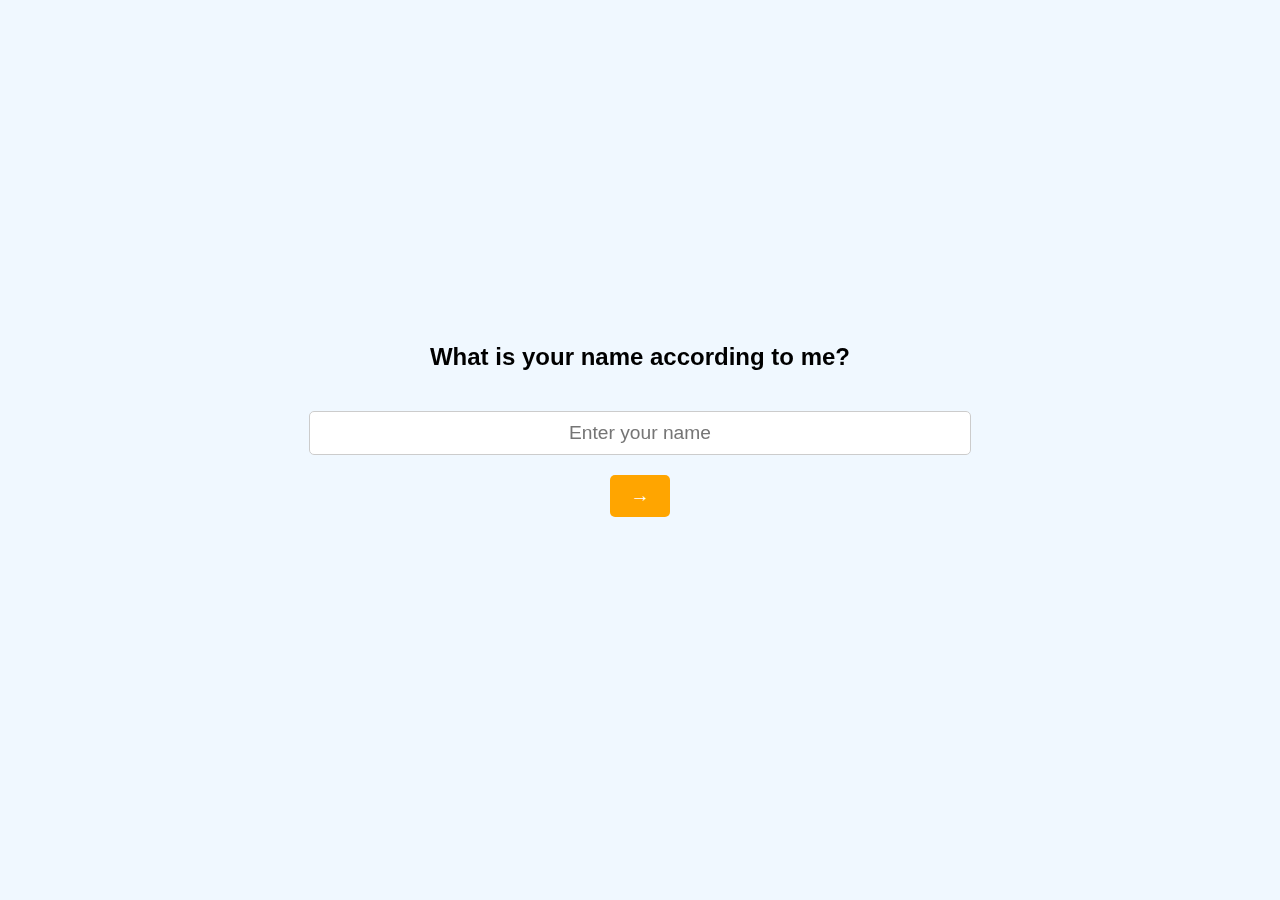
==== index.html @ 174fea4e "phase6" ====
<!DOCTYPE html>
<html lang="en">
<head>
    <meta charset="UTF-8">
    <meta name="viewport" content="width=device-width, initial-scale=1.0">
    <title>Birthday Surprise</title>
    <link rel="stylesheet" href="styles.css">
</head>
<body>

    <!-- Balloon Background Container -->
    <div id="balloon-container"></div>

    <!-- Page 1: Name Input -->
    <div id="page1" class="page">
        <h2>What is your name according to me?</h2>
        <input type="text" id="userName" placeholder="Enter your name">
        <button onclick="validateName()">→</button>
        <p id="errorMessage" class="error hidden"></p>
    </div>

    <!-- Page 2: Birthday Greeting -->
    <div id="page2" class="page hidden" onclick="goToPage3()">
        <h1 class="birthdayText" id="displayName"></h1>
    </div>

    <!-- Page 3: Do you love me? -->
    <div id="page3" class="page hidden">
        <h2>I love you! Do you love me?</h2>
        <button onclick="handleAnswer('yes')">Yes</button>
        <button id="noButton" onclick="handleAnswer('no')">No</button>
    </div>

    <!-- Page 4: Final Response -->
    <div id="page4" class="page hidden">
        <div class="container">
            <div class="box" id="letter">
                <h2>Letter</h2>
                <p>Dear Paaru,
                    Many more happy returns of the day! I never imagined that when I met you, you would be the most important person in my life.Nuv lenappudu i was missing you  just the thought of you makes me blush. I truly feel like I want to be with you all the time honestly, I’m addicted to you ra. Cheppalante our first call is the cherished memory in my life. I'm so grateful to have you in my life paaru</p>
            </div>
            <div class="box" id="lyrics">
                <h2>Lyrics</h2>
                <p>Your lyrics content goes here...</p>
            </div>
        </div>
    </div>
    <script src="script.js"></script>
</body>
</html>
---- styles.css ----
/* General Styles */
body {
    font-family: Arial, sans-serif;
    margin: 0;
    padding: 0;
    display: flex;
    justify-content: center;
    align-items: center;
    height: 100vh;
    overflow: hidden;
    background-color: #ed6fe5;
}

/* Page container styling */
.page {
    display: flex;
    flex-direction: column;
    justify-content: center;
    align-items: center;
    text-align: center;
    height: 100vh;
    width: 100vw;
    position: absolute;
    top: 0;
    left: 0;
    transition: opacity 1s ease-in-out;
}

/* Hidden page */
.hidden {
    opacity: 0;
    pointer-events: none;
}

/* Error message styling */
.error {
    color: red;
    font-size: 1.2em;
}

/* Button styling */
button {
    padding: 10px 20px;
    font-size: 1.2em;
    cursor: pointer;
    background-color: #FFA500;
    color: white;
    border: none;
    border-radius: 5px;
    margin-top: 20px;
}

button:hover {
    background-color: #FF6347; /* Darker orange on hover */
}

/* Input field styling */
input[type="text"] {
    padding: 10px;
    font-size: 1.2em;
    margin-top: 20px;
    border-radius: 5px;
    border: 1px solid #ccc;
    width: 50%;
    text-align: center;
}

/* Stylish Birthday Message with Bounce */
.birthdayText {
    font-size: 4em;
    font-family: 'Cursive', sans-serif;
    color: #FF4500; /* Stylish orange-red color */
    animation: bounce 2s infinite;
}

/* Bounce animation for birthday text */
@keyframes bounce {
    0%, 20%, 50%, 80%, 100% {
        transform: translateY(0);
    }
    40% {
        transform: translateY(-20px);
    }
    60% {
        transform: translateY(-10px);
    }
}

/* Confetti or Balloon Background Animation */
#balloon-container {
    position: fixed;
    top: 0;
    left: 0;
    width: 100%;
    height: 100vh;
    z-index: -1; /* Make sure it stays in the background */
    overflow: hidden;
    background-color: #f0f8ff; /* Light background for visibility */
}

/* Individual Balloons */
.balloon {
    position: absolute;
    width: 60px;
    height: 80px;
    background-color: rgba(255, 99, 71, 0.8); /* Tomato red balloons */
    border-radius: 50% 50% 50% 50%;
    animation: float 10s linear infinite;
    opacity: 0;
}

/* Different balloon colors */
.balloon:nth-child(odd) {
    background-color: rgba(144, 238, 144, 0.8); /* Light green balloons */
}
.balloon:nth-child(even) {
    background-color: rgba(78, 202, 255, 0.8); /* Dodger blue balloons */
}

/* Balloon animations with different durations */
.balloon:nth-child(3n) {
    animation-duration: 12s;
}
.balloon:nth-child(4n) {
    animation-duration: 15s;
}
.balloon:nth-child(5n) {
    animation-duration: 20s;
}

/* Random balloon positioning */
.balloon {
    left: calc(100vw * var(--randomX)); /* Use a CSS variable for random placement */
}

/* Animation for balloon floating */
@keyframes float {
    0% {
        transform: translateY(100vh);
        opacity: 0;
    }
    25% {
        opacity: 1;
    }
    100% {
        transform: translateY(-100vh);
        opacity: 0;
    }
}
.container {
    display: flex;
    justify-content: space-between;
    width: 80vw;
}

.box {
    width: 48%; /* Adjust box width to fit both side by side */
    border: 2px solid #ff8c00; /* Orange border */
    border-radius: 20px;
    padding: 20px;
    color: #ff8c00; /* Orange text color */
    font-size: 1.5rem;
    display: flex;
    flex-direction: column;
    justify-content: center;
    align-items: center;
    position: relative;
}

p {
    text-align: center;
    margin-top: 40px; /* Space between title and content */
}

/* Separate the boxes */
#letter {
    background-color: #ffffff;
}

#lyrics {
    background-color: #ffffff;
}
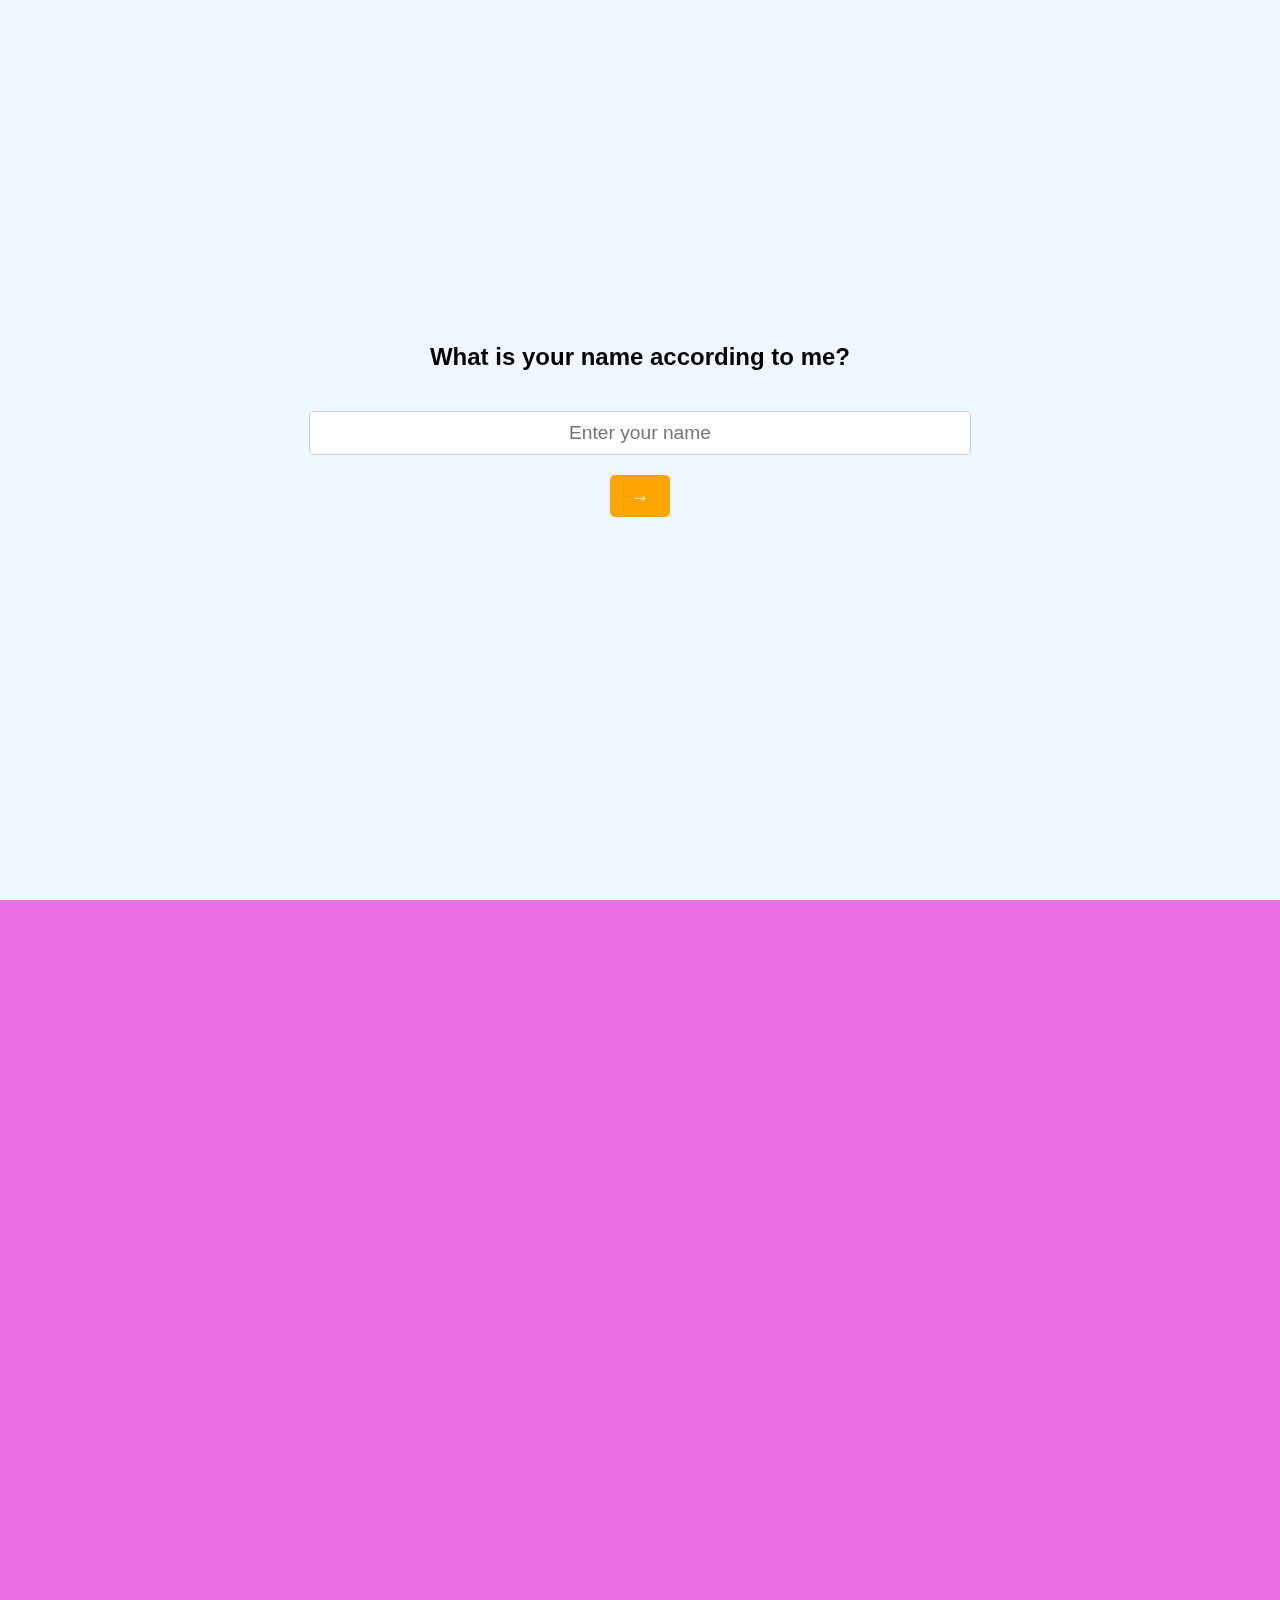
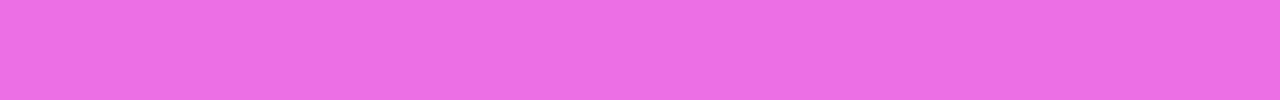
==== commit daf595e6: "phase7" ====
--- a/index.html
+++ b/index.html
@@ -36,7 +36,7 @@
         <div class="container">
             <div class="box" id="letter">
                 <h2>Letter</h2>
-                <p>Dear Paaru,
+                <p style="font-size: 1.1rem;">Dear Paaru,
                     Many more happy returns of the day! I never imagined that when I met you, you would be the most important person in my life.Nuv lenappudu i was missing you  just the thought of you makes me blush. I truly feel like I want to be with you all the time honestly, I’m addicted to you ra. Cheppalante our first call is the cherished memory in my life. I'm so grateful to have you in my life paaru</p>
             </div>
             <div class="box" id="lyrics">
--- a/styles.css
+++ b/styles.css
@@ -2,7 +2,7 @@
 body {
     font-family: Arial, sans-serif;
     margin: 0;
-    padding: 0;
+    padding: 400px;
     display: flex;
     justify-content: center;
     align-items: center;
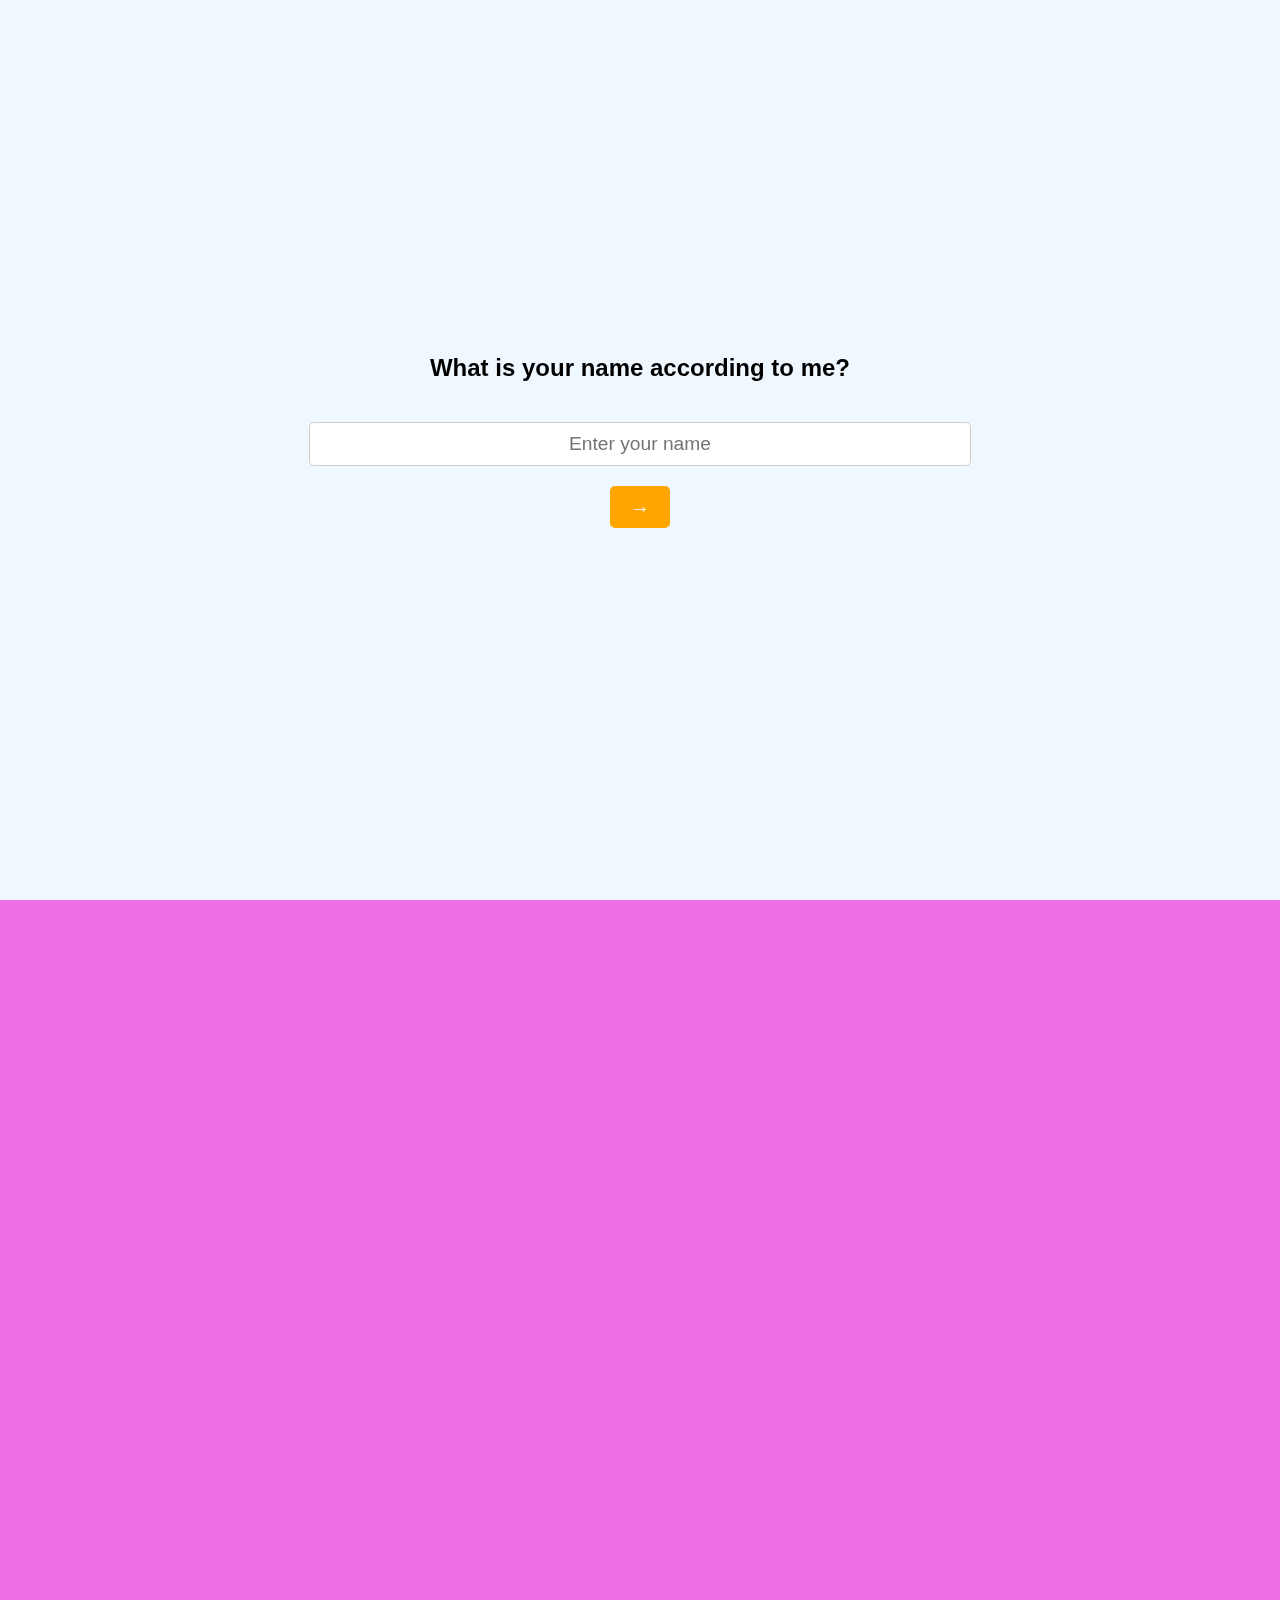
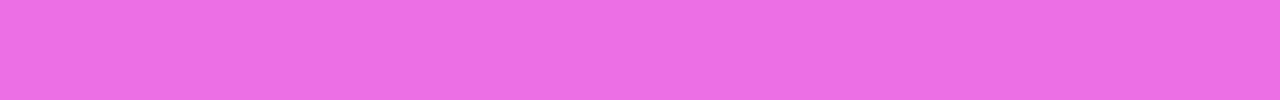
==== commit d910cc85: "Update index.html" ====
--- a/index.html
+++ b/index.html
@@ -8,8 +8,9 @@
 </head>
 <body>
 
-    <!-- Balloon Background Container -->
-    <div id="balloon-container"></div>
+   <!-- Flower Background Container -->
+<div id="flower-container"></div>
+
 
     <!-- Page 1: Name Input -->
     <div id="page1" class="page">
--- a/styles.css
+++ b/styles.css
@@ -86,54 +86,35 @@
     }
 }
 
-/* Confetti or Balloon Background Animation */
-#balloon-container {
+/* Flower Background Animation */
+#flower-container {
     position: fixed;
     top: 0;
     left: 0;
     width: 100%;
     height: 100vh;
-    z-index: -1; /* Make sure it stays in the background */
+    z-index: -1;
     overflow: hidden;
     background-color: #f0f8ff; /* Light background for visibility */
 }
 
-/* Individual Balloons */
-.balloon {
+/* Individual Flowers */
+.flower {
     position: absolute;
-    width: 60px;
-    height: 80px;
-    background-color: rgba(255, 99, 71, 0.8); /* Tomato red balloons */
-    border-radius: 50% 50% 50% 50%;
+    width: 50px; /* Adjust flower size */
+    height: 50px; /* Adjust flower size */
+    background-image: url('path_to_flower_image.png'); /* Add your flower image */
+    background-size: cover;
     animation: float 10s linear infinite;
     opacity: 0;
 }
 
-/* Different balloon colors */
-.balloon:nth-child(odd) {
-    background-color: rgba(144, 238, 144, 0.8); /* Light green balloons */
-}
-.balloon:nth-child(even) {
-    background-color: rgba(78, 202, 255, 0.8); /* Dodger blue balloons */
-}
-
-/* Balloon animations with different durations */
-.balloon:nth-child(3n) {
-    animation-duration: 12s;
-}
-.balloon:nth-child(4n) {
-    animation-duration: 15s;
-}
-.balloon:nth-child(5n) {
-    animation-duration: 20s;
-}
-
-/* Random balloon positioning */
-.balloon {
+/* Random flower positioning */
+.flower {
     left: calc(100vw * var(--randomX)); /* Use a CSS variable for random placement */
 }
 
-/* Animation for balloon floating */
+/* Animation for flower floating */
 @keyframes float {
     0% {
         transform: translateY(100vh);
@@ -147,36 +128,3 @@
         opacity: 0;
     }
 }
-.container {
-    display: flex;
-    justify-content: space-between;
-    width: 80vw;
-}
-
-.box {
-    width: 48%; /* Adjust box width to fit both side by side */
-    border: 2px solid #ff8c00; /* Orange border */
-    border-radius: 20px;
-    padding: 20px;
-    color: #ff8c00; /* Orange text color */
-    font-size: 1.5rem;
-    display: flex;
-    flex-direction: column;
-    justify-content: center;
-    align-items: center;
-    position: relative;
-}
-
-p {
-    text-align: center;
-    margin-top: 40px; /* Space between title and content */
-}
-
-/* Separate the boxes */
-#letter {
-    background-color: #ffffff;
-}
-
-#lyrics {
-    background-color: #ffffff;
-}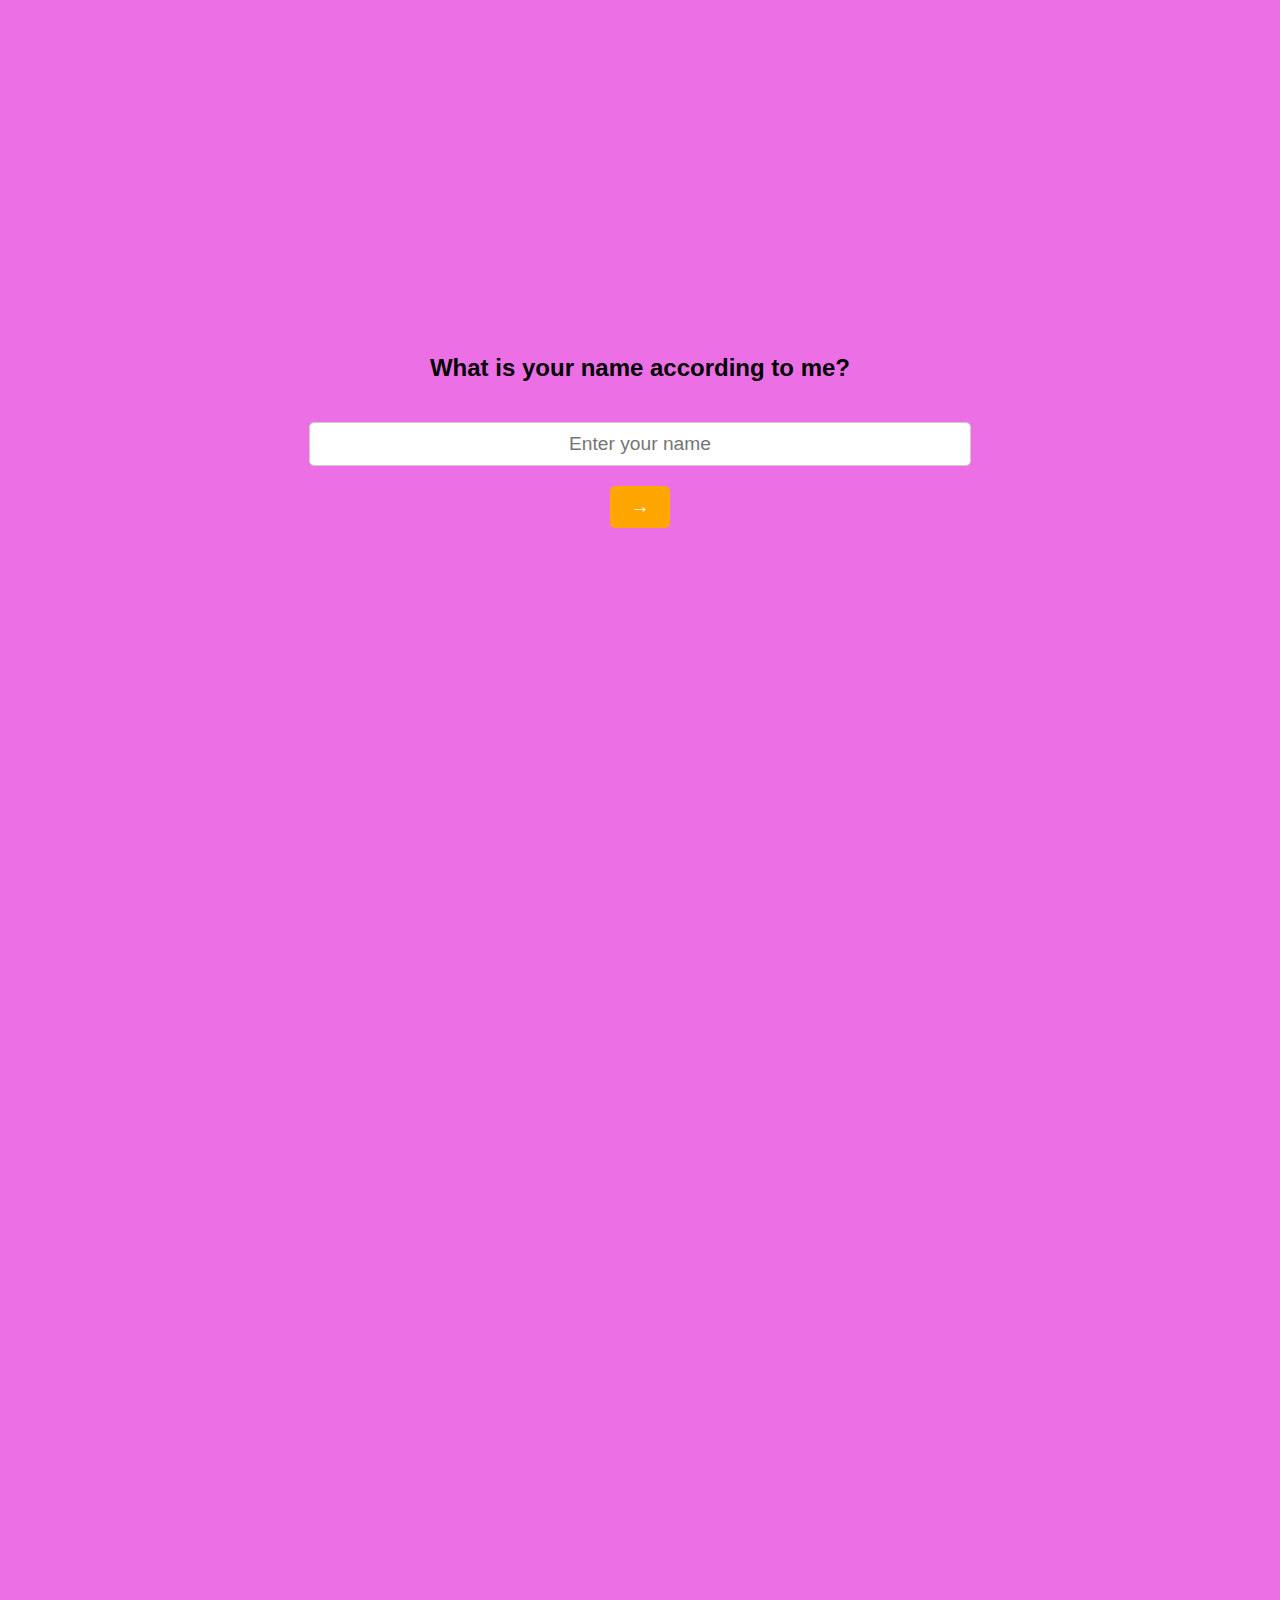
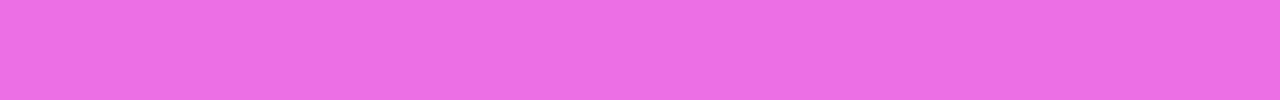
==== commit 4de98927: "Update index.html" ====
--- a/index.html
+++ b/index.html
@@ -8,9 +8,8 @@
 </head>
 <body>
 
-   <!-- Flower Background Container -->
-<div id="flower-container"></div>
-
+     <!-- Balloon Background Container -->
+    <div id="balloon-container"></div>
 
     <!-- Page 1: Name Input -->
     <div id="page1" class="page">
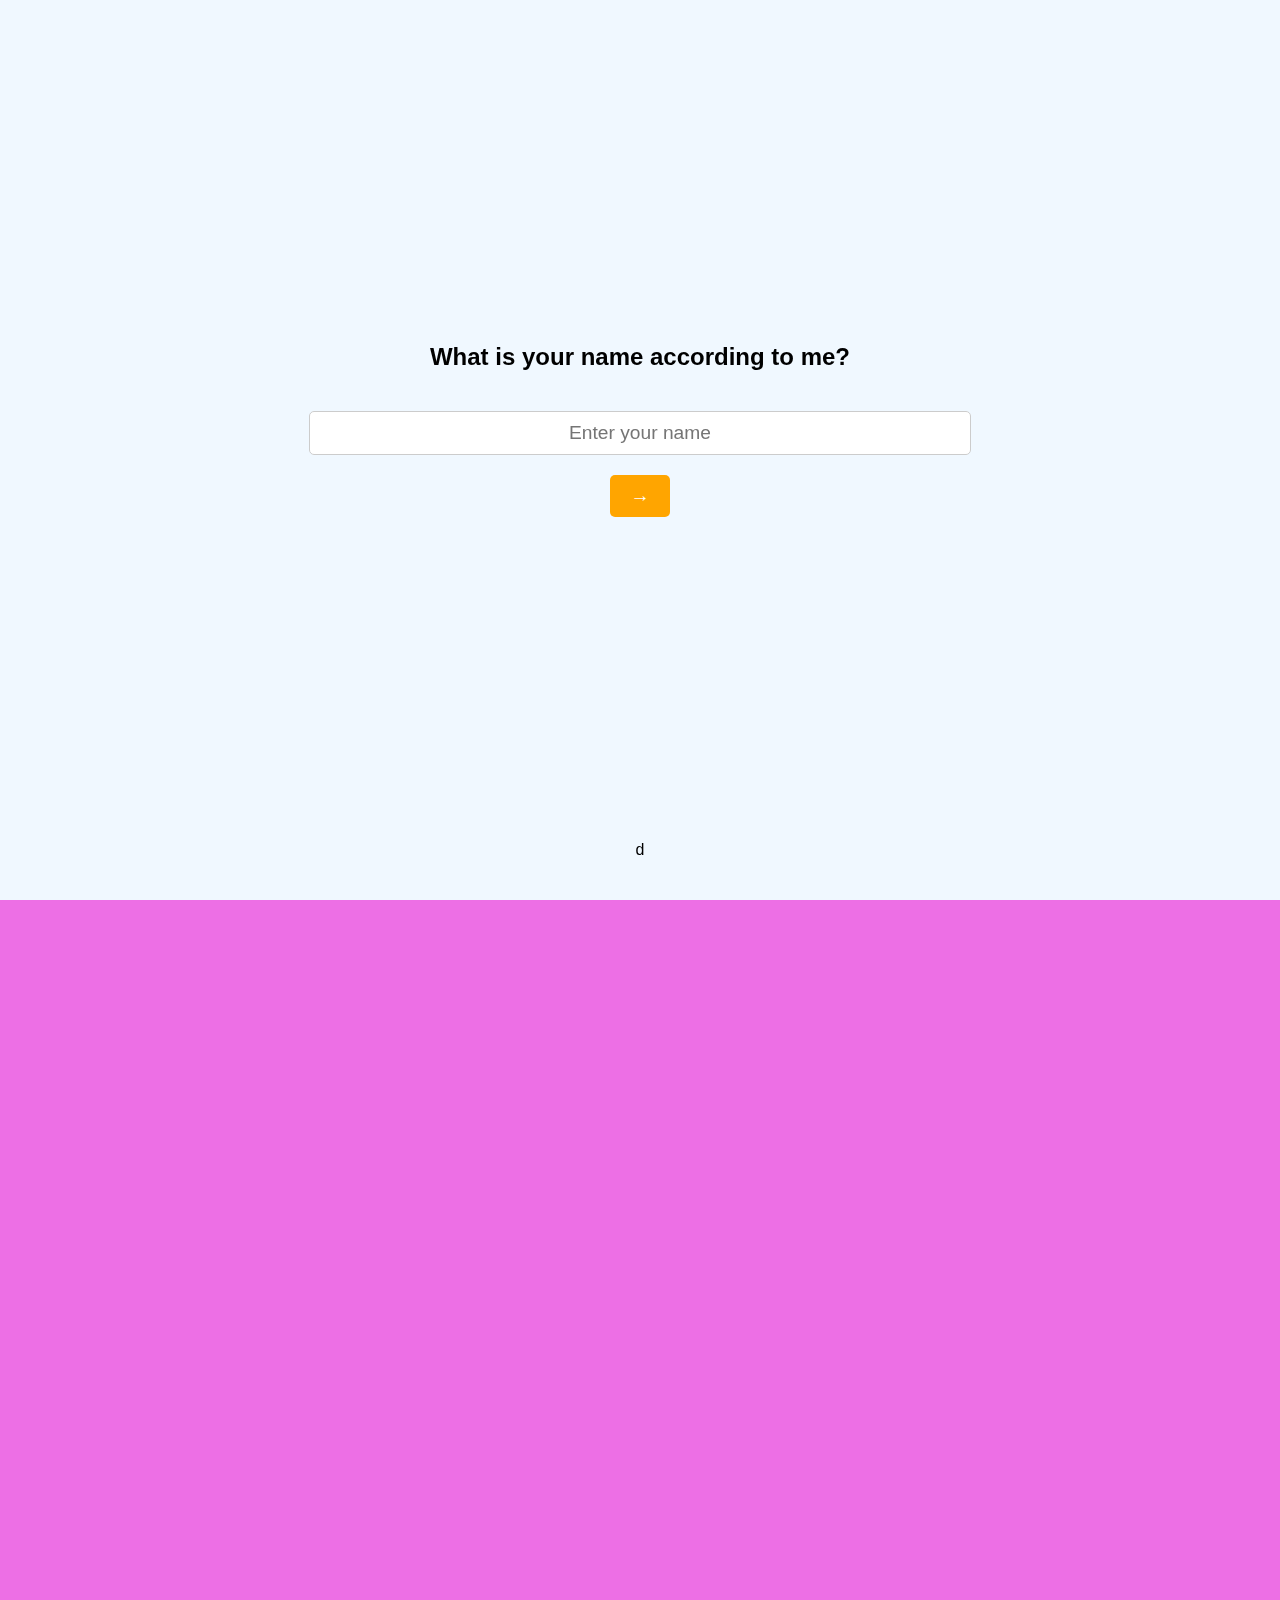
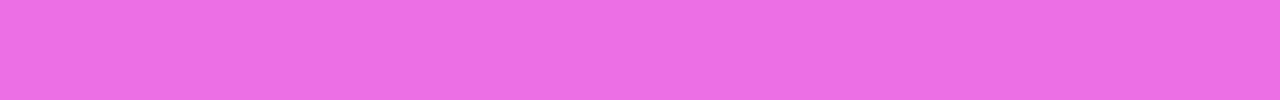
==== commit babac4e0: "Update index.html" ====
--- a/index.html
+++ b/index.html
@@ -8,7 +8,7 @@
 </head>
 <body>
 
-     <!-- Balloon Background Container -->
+    <!-- Balloon Background Container -->
     <div id="balloon-container"></div>
 
     <!-- Page 1: Name Input -->
@@ -45,6 +45,12 @@
             </div>
         </div>
     </div>
+    <audio id="background-music" autoplay loop>
+        <source src="your-music-file.mp3" type="audio/mpeg">
+        <source src="your-music-file.ogg" type="audio/ogg">
+        Your browser does not support the audio element.
+    </audio>
     <script src="script.js"></script>
 </body>
 </html>
+d--- a/styles.css
+++ b/styles.css
@@ -86,35 +86,54 @@
     }
 }
 
-/* Flower Background Animation */
-#flower-container {
+/* Confetti or Balloon Background Animation */
+#balloon-container {
     position: fixed;
     top: 0;
     left: 0;
     width: 100%;
     height: 100vh;
-    z-index: -1;
+    z-index: -1; /* Make sure it stays in the background */
     overflow: hidden;
     background-color: #f0f8ff; /* Light background for visibility */
 }
 
-/* Individual Flowers */
-.flower {
+/* Individual Balloons */
+.balloon {
     position: absolute;
-    width: 50px; /* Adjust flower size */
-    height: 50px; /* Adjust flower size */
-    background-image: url('path_to_flower_image.png'); /* Add your flower image */
-    background-size: cover;
+    width: 60px;
+    height: 80px;
+    background-color: rgba(255, 99, 71, 0.8); /* Tomato red balloons */
+    border-radius: 50% 50% 50% 50%;
     animation: float 10s linear infinite;
     opacity: 0;
 }
 
-/* Random flower positioning */
-.flower {
+/* Different balloon colors */
+.balloon:nth-child(odd) {
+    background-color: rgba(144, 238, 144, 0.8); /* Light green balloons */
+}
+.balloon:nth-child(even) {
+    background-color: rgba(78, 202, 255, 0.8); /* Dodger blue balloons */
+}
+
+/* Balloon animations with different durations */
+.balloon:nth-child(3n) {
+    animation-duration: 12s;
+}
+.balloon:nth-child(4n) {
+    animation-duration: 15s;
+}
+.balloon:nth-child(5n) {
+    animation-duration: 20s;
+}
+
+/* Random balloon positioning */
+.balloon {
     left: calc(100vw * var(--randomX)); /* Use a CSS variable for random placement */
 }
 
-/* Animation for flower floating */
+/* Animation for balloon floating */
 @keyframes float {
     0% {
         transform: translateY(100vh);
@@ -128,3 +147,36 @@
         opacity: 0;
     }
 }
+.container {
+    display: flex;
+    justify-content: space-between;
+    width: 80vw;
+}
+
+.box {
+    width: 48%; /* Adjust box width to fit both side by side */
+    border: 2px solid #ff8c00; /* Orange border */
+    border-radius: 20px;
+    padding: 20px;
+    color: #ff8c00; /* Orange text color */
+    font-size: 1.5rem;
+    display: flex;
+    flex-direction: column;
+    justify-content: center;
+    align-items: center;
+    position: relative;
+}
+
+p {
+    text-align: center;
+    margin-top: 40px; /* Space between title and content */
+}
+
+/* Separate the boxes */
+#letter {
+    background-color: #ffffff;
+}
+
+#lyrics {
+    background-color: #ffffff;
+}
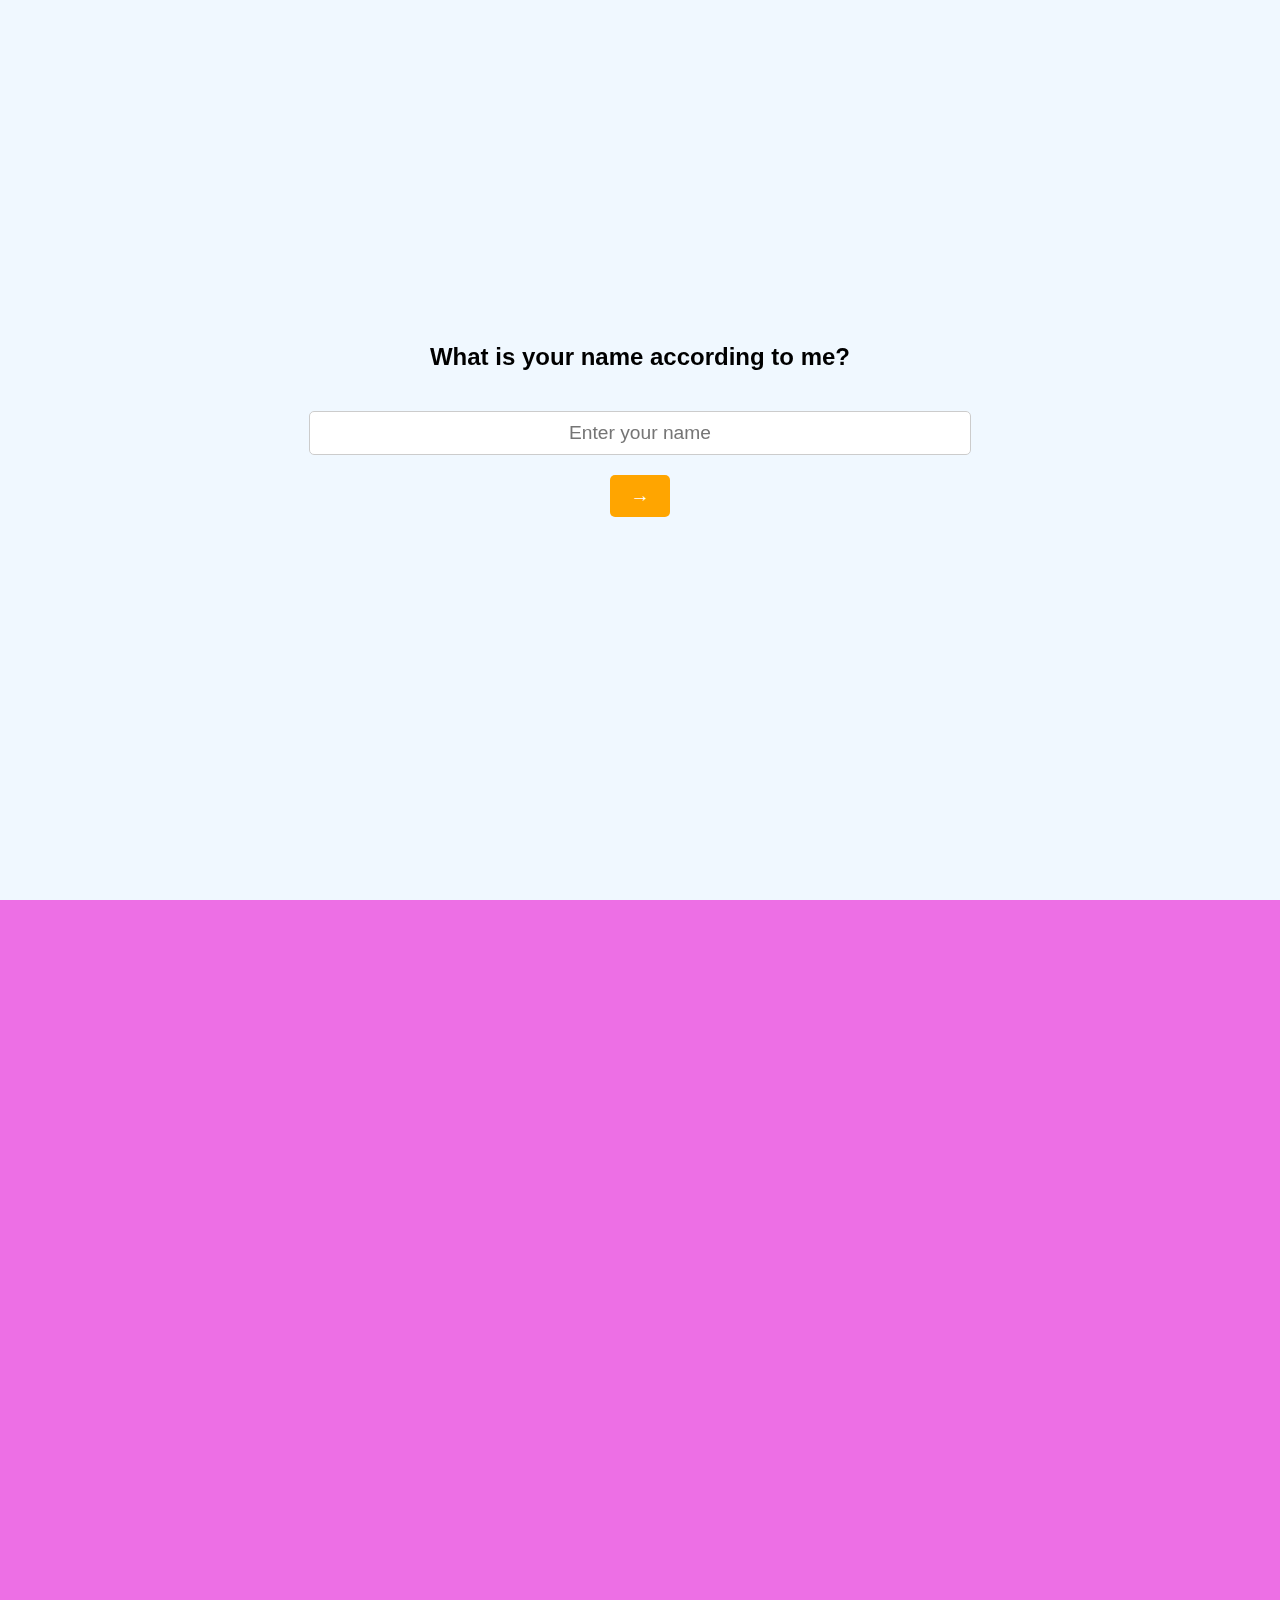
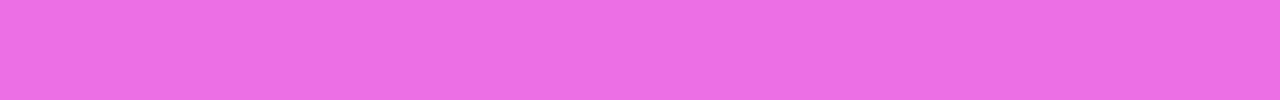
==== commit fccac828: "final phase" ====
--- a/index.html
+++ b/index.html
@@ -37,20 +37,32 @@
             <div class="box" id="letter">
                 <h2>Letter</h2>
                 <p style="font-size: 1.1rem;">Dear Paaru,
-                    Many more happy returns of the day! I never imagined that when I met you, you would be the most important person in my life.Nuv lenappudu i was missing you  just the thought of you makes me blush. I truly feel like I want to be with you all the time honestly, I’m addicted to you ra. Cheppalante our first call is the cherished memory in my life. I'm so grateful to have you in my life paaru</p>
+                    Many more happy returns of the day! I never imagined that when I met you, you would be the most important person in my life. 
+                    Just the thought of you makes me blush. I truly feel like I want to be with you all the time, honestly, I’m addicted to you. 
+                    Cheppalante, our first call is the cherished memory of my life. I'm so grateful to have you in my life, Paaru.</p>
             </div>
             <div class="box" id="lyrics">
                 <h2>Lyrics</h2>
-                <p>Your lyrics content goes here...</p>
+                <p style="font-size: 1.1rem;">Nee navvu chaaley 
+                    chusthu bathikeyachu vandhellu
+                     Nuvvu chaaley
+                    Jantaiuntaanante swargaalu
+                    Nee vaipu chusthe 
+                    Kunukaeyatle naa kalle
+                    Nuv pakkanunte 
+                    Matadatam kadhe naa valle
+                    Oo mata cheppana 
+                    Nuv unte naa pakkana 
+                    Ye badha ayna raane radhe eedhikkuna
+                    Ye kastam neekochina
+                    Kadhantu navvinchana
+                    Neethone neeneedai neekantu untaaney kalakaalam
+                    Nan unnai necikkiren paruuu
+                    Niyum nanum orupotum veruuuu</p>
             </div>
         </div>
     </div>
-    <audio id="background-music" autoplay loop>
-        <source src="your-music-file.mp3" type="audio/mpeg">
-        <source src="your-music-file.ogg" type="audio/ogg">
-        Your browser does not support the audio element.
-    </audio>
+
     <script src="script.js"></script>
 </body>
 </html>
-d